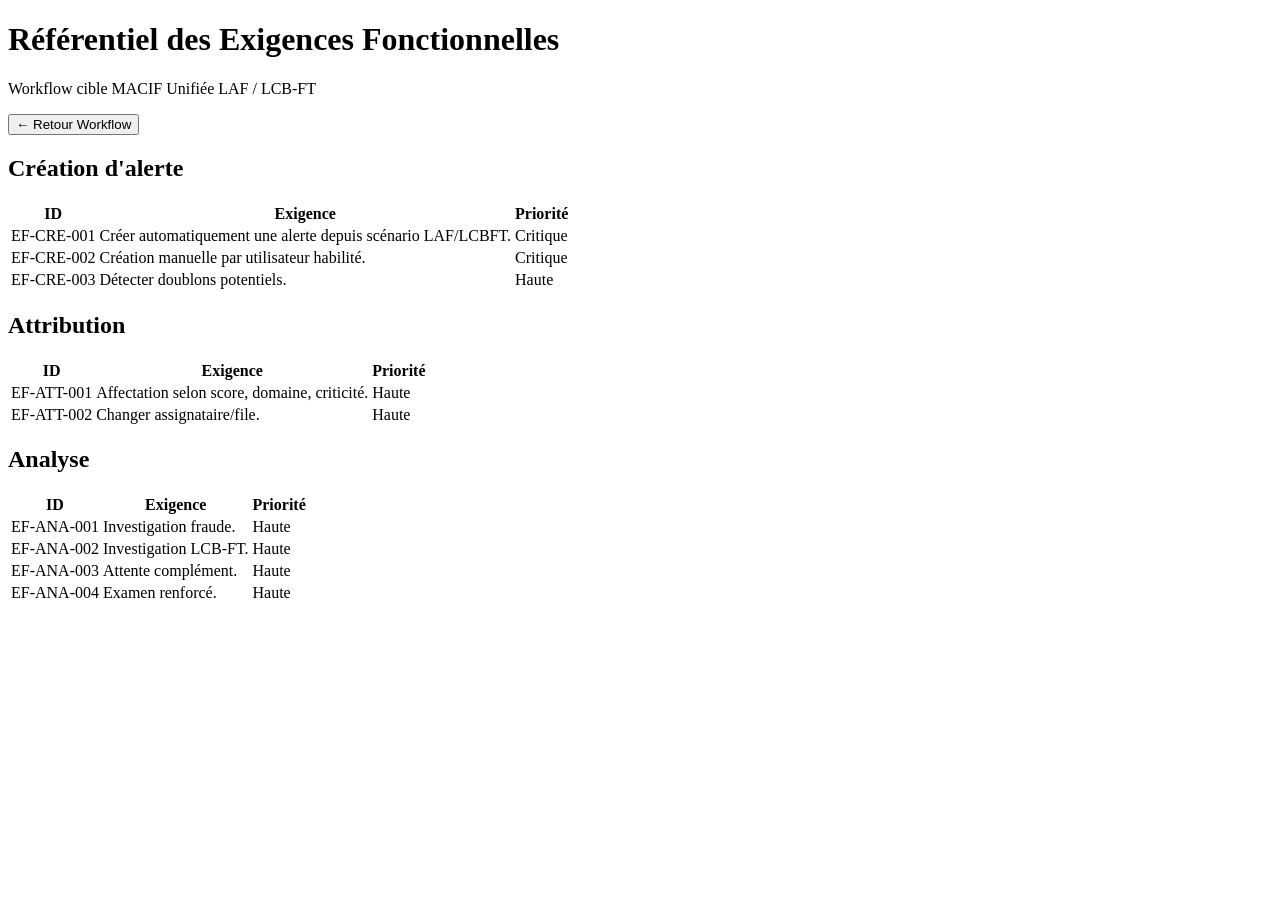
==== Exigences.html @ 3d289aef "Add files via upload" ====
<!DOCTYPE html>
<html lang="fr">
<head>
<meta charset="UTF-8">
<title>Exigences Fonctionnelles</title>
<link rel="stylesheet" href="WFM.css">
</head>

<body>

<header class="header">
    <h1>Référentiel des Exigences Fonctionnelles</h1>
    <p>Workflow cible MACIF Unifiée LAF / LCB-FT</p>
</header>

<div class="container">

    <button onclick="history.back()">
        ← Retour Workflow
    </button>

    <h2>Création d'alerte</h2>

    <table>
        <tr>
            <th>ID</th>
            <th>Exigence</th>
            <th>Priorité</th>
        </tr>

        <tr>
            <td>EF-CRE-001</td>
            <td>Créer automatiquement une alerte depuis scénario LAF/LCBFT.</td>
            <td>Critique</td>
        </tr>

        <tr>
            <td>EF-CRE-002</td>
            <td>Création manuelle par utilisateur habilité.</td>
            <td>Critique</td>
        </tr>

        <tr>
            <td>EF-CRE-003</td>
            <td>Détecter doublons potentiels.</td>
            <td>Haute</td>
        </tr>

    </table>

    <h2>Attribution</h2>

    <table>
        <tr>
            <th>ID</th>
            <th>Exigence</th>
            <th>Priorité</th>
        </tr>

        <tr>
            <td>EF-ATT-001</td>
            <td>Affectation selon score, domaine, criticité.</td>
            <td>Haute</td>
        </tr>

        <tr>
            <td>EF-ATT-002</td>
            <td>Changer assignataire/file.</td>
            <td>Haute</td>
        </tr>

    </table>

 

    <h2>Analyse</h2>

    <table>
        <tr>
            <th>ID</th>
            <th>Exigence</th>
            <th>Priorité</th>
        </tr>

        <tr>
            <td>EF-ANA-001</td>
            <td>Investigation fraude.</td>
            <td>Haute</td>
        </tr>

        <tr>
            <td>EF-ANA-002</td>
            <td>Investigation LCB-FT.</td>
            <td>Haute</td>
        </tr>

        <tr>
            <td>EF-ANA-003</td>
            <td>Attente complément.</td>
            <td>Haute</td>
        </tr>

         <tr>
            <td>EF-ANA-004</td>
            <td>Examen renforcé.</td>
            <td>Haute</td>
        </tr>

    </table>

</div>

</body>
</html>
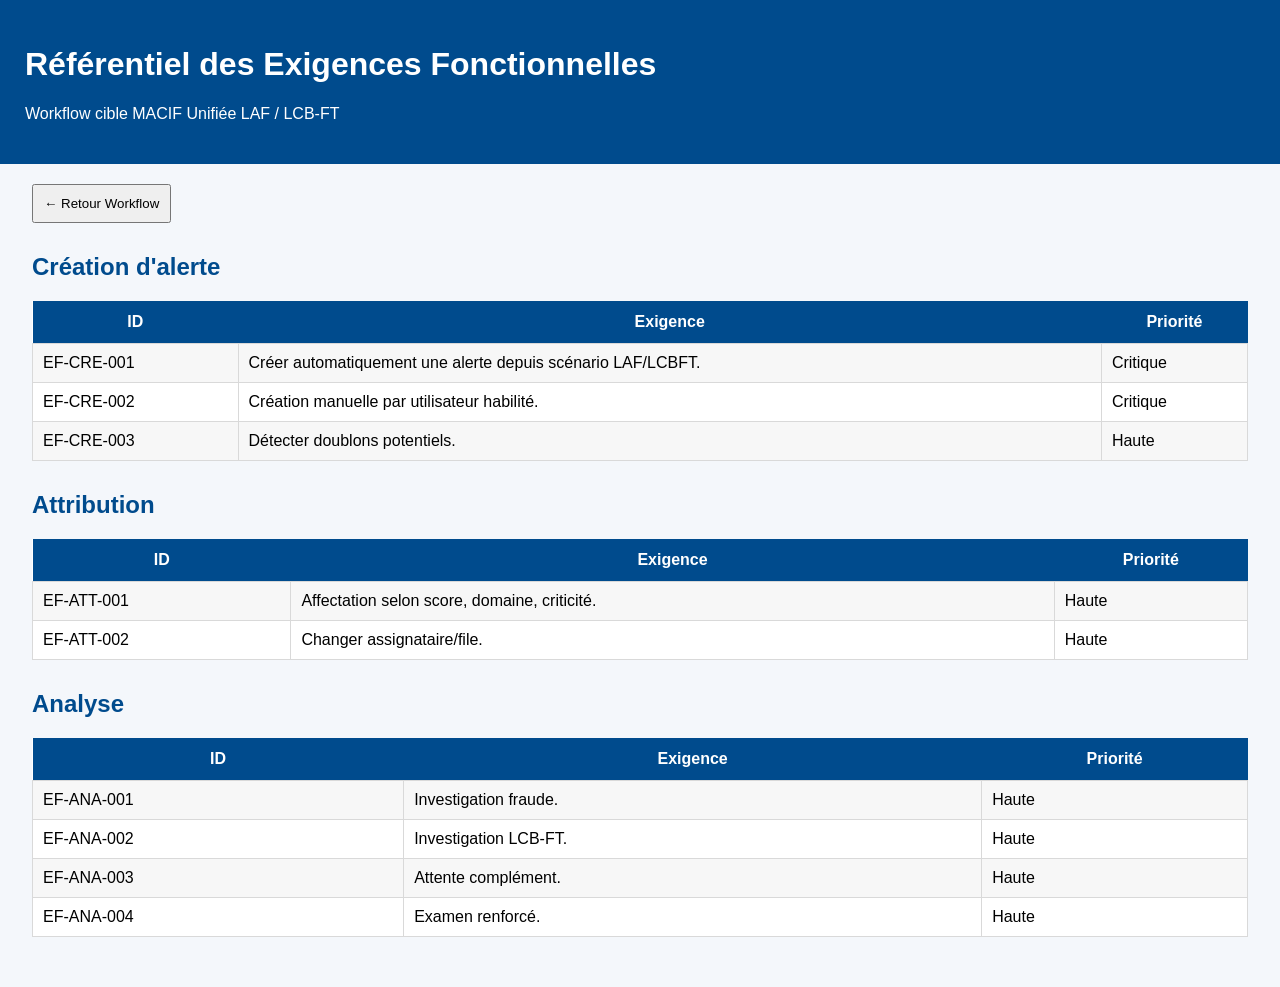
==== commit ea6c18df: "Update Exigences.html" ====
--- a/Exigences.html
+++ b/Exigences.html
@@ -3,7 +3,7 @@
 <head>
 <meta charset="UTF-8">
 <title>Exigences Fonctionnelles</title>
-<link rel="stylesheet" href="WFM.css">
+<link rel="stylesheet" href="WFM.CSS">
 </head>
 
 <body>
@@ -111,4 +111,4 @@
 </div>
 
 </body>
-</html>+</html>
--- a/WFM.CSS
+++ b/WFM.CSS
@@ -0,0 +1,240 @@
+body{
+font-family:Arial;
+margin:0;
+background:#f4f7fb;
+}
+
+header{
+background:#004b8d;
+color:white;
+padding:25px;
+}
+
+nav{
+background:white;
+padding:15px;
+border-bottom:1px solid #ddd;
+}
+
+button{
+padding:10px;
+margin-right:5px;
+cursor:pointer;
+}
+
+.page{
+display:none;
+padding:20px;
+}
+
+.active{
+display:block;
+}
+
+.workflow{
+display:flex;
+align-items:center;
+flex-wrap:wrap;
+gap:10px;
+margin-top:20px;
+}
+.workflow-schema {
+  background: #ffffff;
+  border: 1px solid #dbe3ef;
+  border-radius: 18px;
+  padding: 25px;
+  margin-top: 25px;
+  text-align: center;
+}
+
+.source-box {
+  background: #eef6ff;
+  border: 2px solid #004b8d;
+  border-radius: 16px;
+  padding: 18px;
+}
+
+.source-box span,
+.decision-list span {
+  display: inline-block;
+  background: white;
+  border: 1px solid #dbe3ef;
+  border-radius: 999px;
+  padding: 8px 12px;
+  margin: 5px;
+  font-weight: bold;
+  font-size: 13px;
+}
+
+.flow-line {
+  font-size: 30px;
+  color: #004b8d;
+  font-weight: bold;
+  margin: 12px 0;
+}
+
+.main-step {
+  background: #004b8d;
+  color: white;
+  padding: 18px;
+  border-radius: 14px;
+  font-size: 18px;
+  font-weight: bold;
+  max-width: 450px;
+  margin: auto;
+}
+.imaglecap
+{
+    text-align: center;
+}
+
+.split {
+  display: flex;
+  gap: 16px;
+  justify-content: center;
+  flex-wrap: wrap;
+}
+
+.branch {
+  background: #fcfcfc;
+  border: 2px solid #004b8d;
+  border-radius: 14px;
+  padding: 16px;
+  width: 280px;
+  min-height: 120px;
+}
+
+.branch h3 {
+  margin-top: 0;
+  color: #004b8d;
+}
+
+.branch p {
+  color: #6b7280;
+  font-size: 14px;
+}
+
+.orange {
+  border-color: #f59e0b;
+  background: #fff7e6;
+}
+
+.purple {
+  border-color: #d92222;
+  background: #f3e8ff;
+}
+
+.red {
+  border-color: #dc2626;
+  background: #fff1f1;
+}
+
+.green {
+  border-color: #16a34a;
+  background: #effff4;
+}
+
+.blue {
+  border-color: #004b8d;
+  background: #eef6ff;
+}
+
+.decision-zone {
+  background: #f8fafc;
+  border: 2px dashed #004b8d;
+  border-radius: 16px;
+  padding: 20px;
+  max-width: 800px;
+  margin: auto;
+}
+
+.exception {
+  background: #002f5f;
+}
+
+.step{
+background:white;
+border:2px solid #004b8d;
+padding:15px;
+border-radius:12px;
+width:120px;
+text-align:center;
+font-weight:bold;
+}
+
+.arrow{
+font-size:24px;
+font-weight:bold;
+color:#004b8d;
+}
+
+table{
+width:100%;
+border-collapse:collapse;
+background:white;
+}
+
+th{
+background:#004b8d;
+color:white;
+padding:10px;
+}
+
+td{
+border:1px solid #ddd;
+padding:10px;
+}
+
+.decision{
+padding:15px;
+margin:10px 0;
+border-radius:10px;
+}
+
+.red{
+background:#ffe5e5;
+}
+
+.green{
+background:#e5ffe8;
+}
+
+.orange{
+background:#fff4d8;
+}
+
+.blue{
+background:#e5f0ff;
+}
+
+.container{
+    width:95%;
+    margin:auto;
+    padding:20px;
+}
+
+table{
+    width:100%;
+    border-collapse:collapse;
+    margin-bottom:30px;
+}
+
+th{
+    background:#004b8d;
+    color:white;
+    padding:12px;
+}
+
+td{
+    border:1px solid #d9d9d9;
+    padding:10px;
+}
+
+tr:nth-child(even){
+    background:#f7f7f7;
+}
+
+h2{
+    color:#004b8d;
+    margin-top:30px;
+}
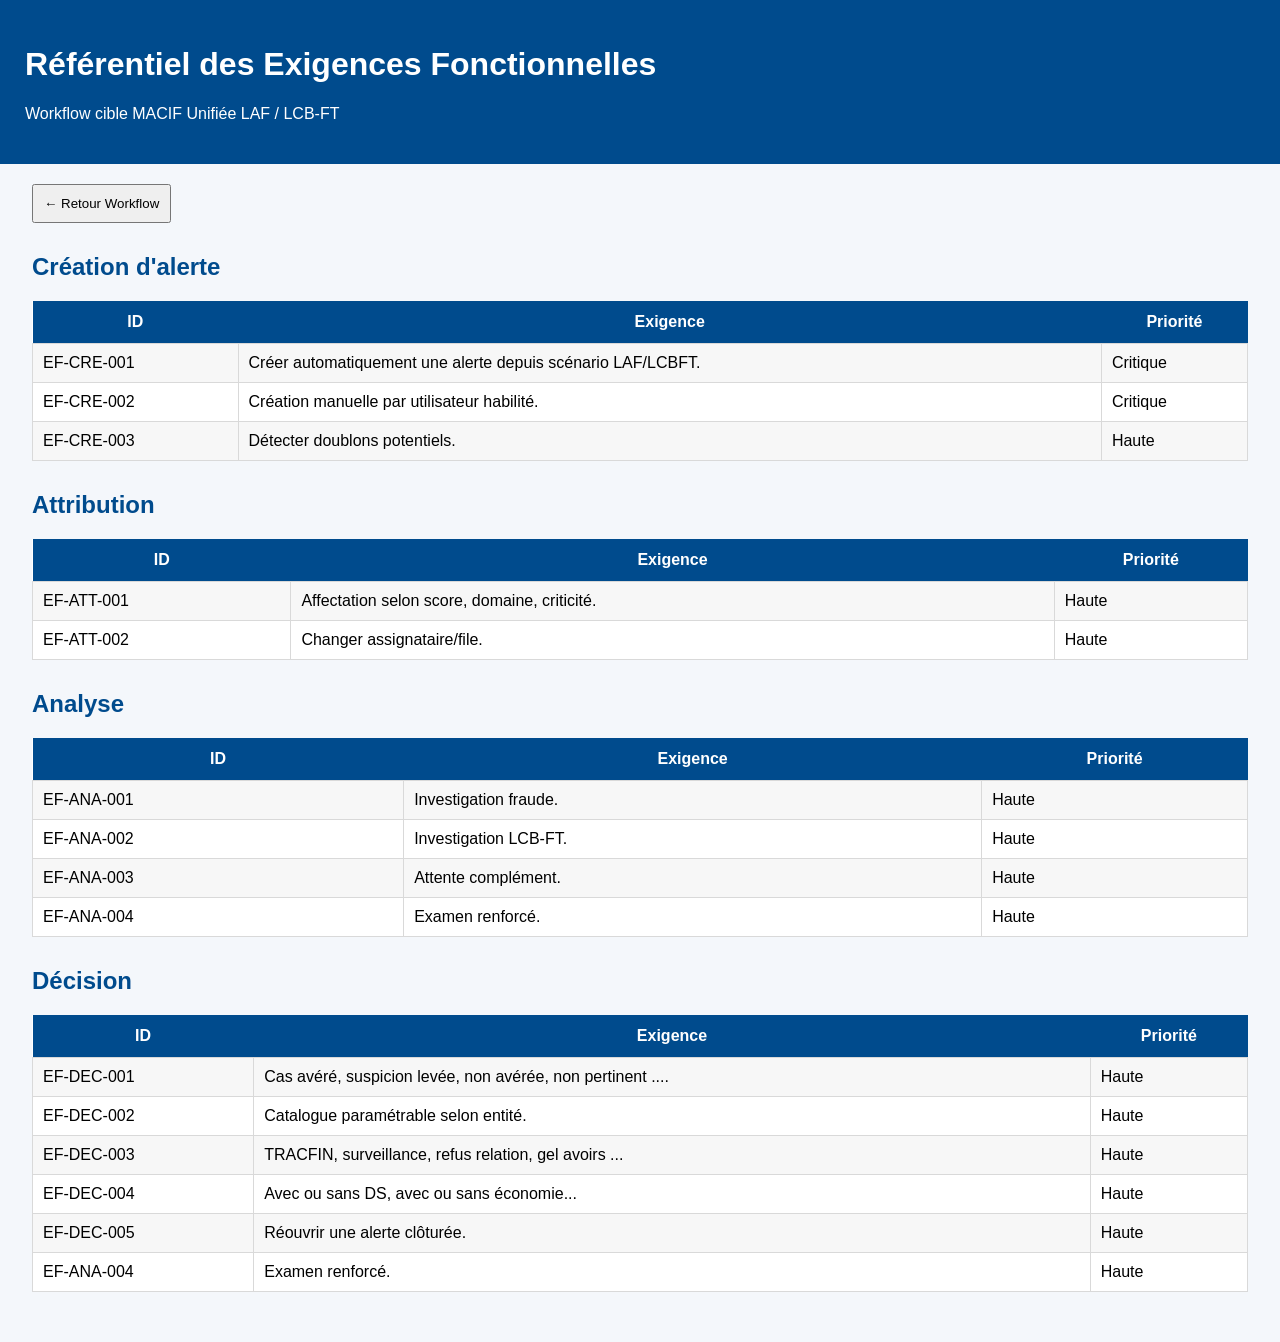
==== commit 3482acb7: "Add files via upload" ====
--- a/Exigences.html
+++ b/Exigences.html
@@ -3,7 +3,7 @@
 <head>
 <meta charset="UTF-8">
 <title>Exigences Fonctionnelles</title>
-<link rel="stylesheet" href="WFM.CSS">
+<link rel="stylesheet" href="./WFM.CSS?v=2">
 </head>
 
 <body>
@@ -108,7 +108,52 @@
 
     </table>
 
+<h2>Décision</h2>
+
+    <table>
+        <tr>
+            <th>ID</th>
+            <th>Exigence</th>
+            <th>Priorité</th>
+        </tr>
+
+        <tr>
+            <td>EF-DEC-001</td>
+            <td>Cas avéré, suspicion levée, non avérée, non pertinent ....</td>
+            <td>Haute</td>
+        </tr>
+
+        <tr>
+            <td>EF-DEC-002</td>
+            <td>Catalogue paramétrable selon entité.</td>
+            <td>Haute</td>
+        </tr>
+
+        <tr>
+            <td>EF-DEC-003</td>
+            <td>TRACFIN, surveillance, refus relation, gel avoirs ...</td>
+            <td>Haute</td>
+        </tr>
+        <tr>
+            <td>EF-DEC-004</td>
+            <td>Avec ou sans DS, avec ou sans économie...</td>
+            <td>Haute</td>
+        </tr>
+        <tr>
+            <td>EF-DEC-005</td>
+            <td>Réouvrir une alerte clôturée.</td>
+            <td>Haute</td>
+        </tr>
+
+         <tr>
+            <td>EF-ANA-004</td>
+            <td>Examen renforcé.</td>
+            <td>Haute</td>
+        </tr>
+
+    </table>
+
 </div>
 
 </body>
-</html>
+</html>
